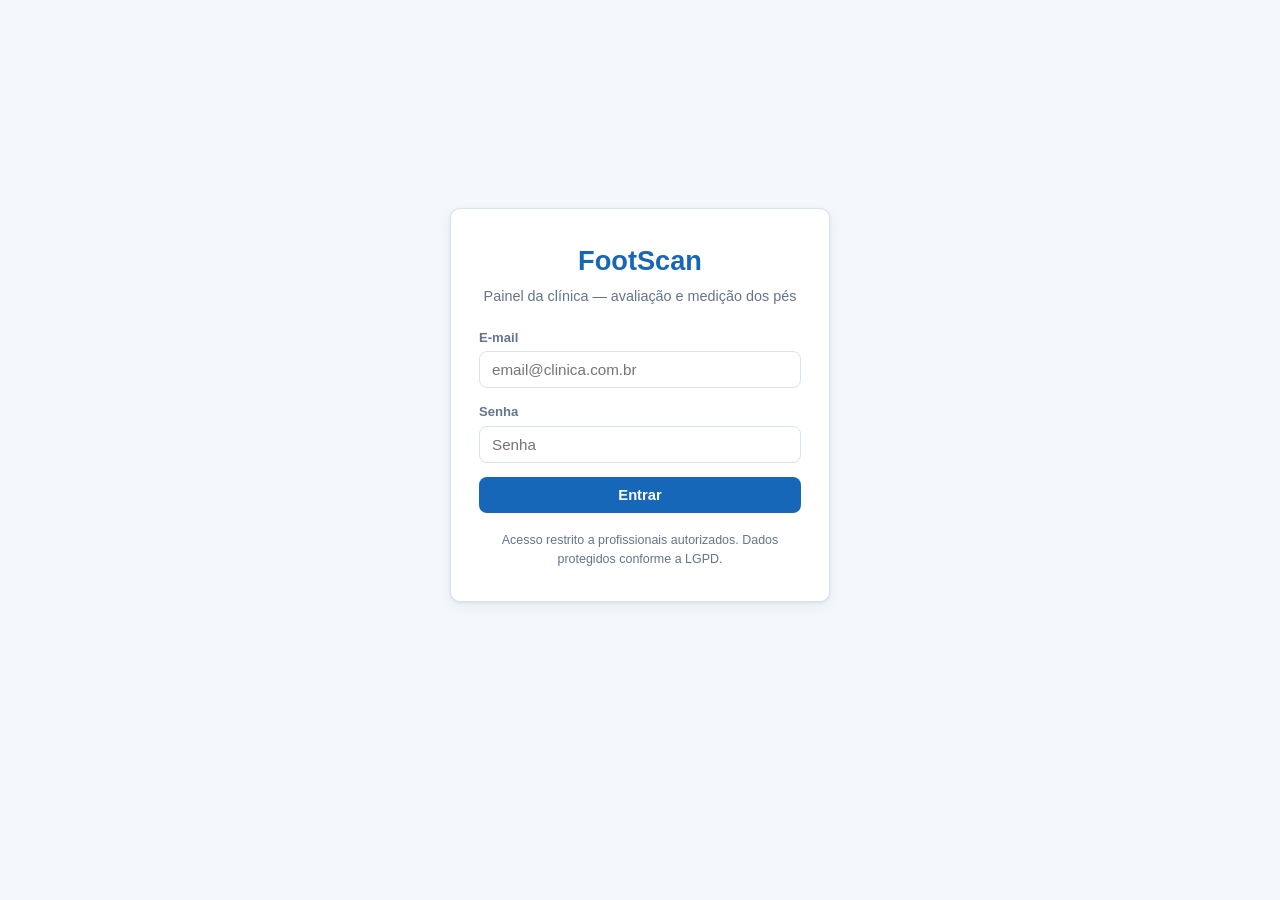
==== webpanel/index.html @ 43e922ce "Implementa FootScan — MVP 2D calibrado de escaneamento de pé Substitui o formulário antigo pelo proj" ====
<!DOCTYPE html>
<html lang="pt-BR">
<head>
  <meta charset="utf-8">
  <meta name="viewport" content="width=device-width, initial-scale=1">
  <title>FootScan — Painel da Clínica</title>
  <link rel="stylesheet" href="styles.css">
</head>
<body>
  <header id="topbar" class="topbar hidden">
    <div class="topbar-inner">
      <a class="brand" href="#/patients">
        <svg class="brand-icon" width="22" height="22" viewBox="0 0 24 24" aria-hidden="true">
          <ellipse cx="11" cy="14.5" rx="5.2" ry="7.5" fill="currentColor"/>
          <ellipse cx="12.5" cy="21.5" rx="3.4" ry="2.2" fill="currentColor"/>
          <circle cx="7.2" cy="4.6" r="1.7" fill="currentColor"/>
          <circle cx="11" cy="3.4" r="1.4" fill="currentColor"/>
          <circle cx="14.2" cy="3.8" r="1.2" fill="currentColor"/>
          <circle cx="16.8" cy="5" r="1" fill="currentColor"/>
        </svg>
        <span>FootScan</span>
      </a>
      <nav class="topbar-nav">
        <a href="#/patients">Pacientes</a>
      </nav>
      <div class="topbar-user">
        <span id="user-name" class="user-name"></span>
        <button id="btn-logout" class="btn btn-outline btn-sm" type="button">Sair</button>
      </div>
    </div>
  </header>

  <main id="view" class="view" aria-live="polite"></main>

  <div id="toast-container" class="toast-container" aria-live="assertive"></div>

  <noscript>
    <div class="noscript">Este painel requer JavaScript habilitado no navegador.</div>
  </noscript>

  <script src="app.js"></script>
</body>
</html>
---- webpanel/styles.css ----
/* FootScan — painel da clínica (azul/branco, responsivo, sem recursos externos) */

:root {
  --blue: #1667b8;
  --blue-dark: #0f4c8c;
  --blue-light: #e8f1fa;
  --bg: #f4f8fc;
  --card: #ffffff;
  --text: #1e2a36;
  --muted: #64748b;
  --border: #d7e3ef;
  --danger: #b3261e;
  --danger-bg: #fdecea;
  --warn: #8a6d1a;
  --warn-bg: #fdf6e3;
  --green: #2e7d32;
  --green-bg: #e8f5e9;
  --purple: #7b1fa2;
  --purple-bg: #f3e5f5;
  --radius: 10px;
  --shadow: 0 1px 3px rgba(16, 42, 67, 0.08), 0 4px 14px rgba(16, 42, 67, 0.06);
}

* { box-sizing: border-box; }

html, body {
  margin: 0;
  padding: 0;
}

body {
  font-family: "Segoe UI", Roboto, "Helvetica Neue", Arial, sans-serif;
  background: var(--bg);
  color: var(--text);
  font-size: 15px;
  line-height: 1.5;
  min-height: 100vh;
}

.hidden { display: none !important; }
.muted { color: var(--muted); }

h2, h3, h4 { margin: 0 0 8px; color: var(--blue-dark); }
h2 { font-size: 1.5rem; }
h3 { font-size: 1.1rem; }
h4 { font-size: 0.95rem; }

/* ---------------- topbar */

.topbar {
  background: var(--card);
  border-bottom: 1px solid var(--border);
  position: sticky;
  top: 0;
  z-index: 50;
}

.topbar-inner {
  max-width: 1100px;
  margin: 0 auto;
  padding: 10px 20px;
  display: flex;
  align-items: center;
  gap: 20px;
}

.brand {
  display: flex;
  align-items: center;
  gap: 8px;
  font-weight: 700;
  font-size: 1.15rem;
  color: var(--blue);
  text-decoration: none;
}

.brand-icon { color: var(--blue); }

.topbar-nav { flex: 1; }

.topbar-nav a {
  color: var(--text);
  text-decoration: none;
  padding: 6px 10px;
  border-radius: 6px;
}

.topbar-nav a:hover { background: var(--blue-light); color: var(--blue-dark); }

.topbar-user {
  display: flex;
  align-items: center;
  gap: 10px;
}

.user-name { color: var(--muted); font-size: 0.9rem; }

/* ---------------- layout */

.view {
  max-width: 1100px;
  margin: 0 auto;
  padding: 24px 20px 60px;
}

.page-header {
  display: flex;
  align-items: flex-start;
  justify-content: space-between;
  gap: 16px;
  flex-wrap: wrap;
  margin-bottom: 18px;
}

.back-link {
  color: var(--blue);
  text-decoration: none;
  font-size: 0.9rem;
  display: inline-block;
  margin-bottom: 4px;
}

.back-link:hover { text-decoration: underline; }

.card {
  background: var(--card);
  border: 1px solid var(--border);
  border-radius: var(--radius);
  box-shadow: var(--shadow);
  padding: 20px;
  margin-bottom: 18px;
}

.card-header {
  display: flex;
  align-items: center;
  justify-content: space-between;
  gap: 12px;
  flex-wrap: wrap;
  margin-bottom: 12px;
}

.card-header h3 { margin: 0; }

.card-header-actions {
  display: flex;
  align-items: center;
  gap: 10px;
  flex-wrap: wrap;
}

.empty {
  color: var(--muted);
  text-align: center;
  padding: 24px 10px;
  margin: 0;
}

/* ---------------- botões */

.btn {
  display: inline-flex;
  align-items: center;
  justify-content: center;
  gap: 6px;
  border-radius: 8px;
  border: 1px solid transparent;
  padding: 9px 16px;
  font-size: 0.92rem;
  font-weight: 600;
  cursor: pointer;
  transition: background 0.15s, border-color 0.15s, color 0.15s;
  font-family: inherit;
}

.btn:disabled {
  opacity: 0.55;
  cursor: not-allowed;
}

.btn-primary {
  background: var(--blue);
  color: #fff;
}

.btn-primary:hover:not(:disabled) { background: var(--blue-dark); }

.btn-outline {
  background: #fff;
  color: var(--blue);
  border-color: var(--blue);
}

.btn-outline:hover:not(:disabled) { background: var(--blue-light); }

.btn-sm { padding: 6px 12px; font-size: 0.85rem; }
.btn-block { width: 100%; }

/* ---------------- formulários */

input, select, textarea {
  width: 100%;
  padding: 9px 12px;
  border: 1px solid var(--border);
  border-radius: 8px;
  font-size: 0.95rem;
  font-family: inherit;
  color: var(--text);
  background: #fff;
}

input:focus, select:focus, textarea:focus {
  outline: none;
  border-color: var(--blue);
  box-shadow: 0 0 0 3px rgba(22, 103, 184, 0.15);
}

textarea { resize: vertical; }

.field {
  display: flex;
  flex-direction: column;
  gap: 4px;
}

.field-label {
  font-size: 0.82rem;
  font-weight: 600;
  color: var(--muted);
}

.form-grid {
  display: grid;
  grid-template-columns: 1fr 1fr;
  gap: 14px;
}

.span-2 { grid-column: span 2; }

.search-bar { margin-bottom: 14px; }

.search-input { max-width: 420px; }

/* ---------------- tabelas */

.table-wrap { overflow-x: auto; }

table {
  width: 100%;
  border-collapse: collapse;
  font-size: 0.92rem;
}

th {
  text-align: left;
  font-size: 0.75rem;
  text-transform: uppercase;
  letter-spacing: 0.04em;
  color: var(--muted);
  border-bottom: 2px solid var(--border);
  padding: 8px 10px;
  white-space: nowrap;
}

td {
  padding: 10px;
  border-bottom: 1px solid var(--border);
  vertical-align: middle;
}

tbody tr:last-child td { border-bottom: none; }

.row-link { cursor: pointer; }
.row-link:hover { background: var(--blue-light); }

.td-actions {
  white-space: nowrap;
  display: flex;
  gap: 8px;
  align-items: center;
}

.td-ellipsis {
  max-width: 220px;
  overflow: hidden;
  text-overflow: ellipsis;
  white-space: nowrap;
}

.td-num { text-align: right; white-space: nowrap; }

.measures-table td:first-child { color: var(--muted); }

.history-side {
  margin: 16px 0 6px;
  color: var(--text);
}

.delta {
  font-size: 0.8rem;
  color: var(--muted);
  white-space: nowrap;
}

.delta-pos { color: var(--blue-dark); }
.delta-neg { color: #b45309; }

/* ---------------- badges */

.badge {
  display: inline-block;
  padding: 3px 10px;
  border-radius: 999px;
  font-size: 0.75rem;
  font-weight: 700;
  white-space: nowrap;
  vertical-align: middle;
}

.badge-green { background: var(--green-bg); color: var(--green); }
.badge-yellow { background: var(--warn-bg); color: var(--warn); }
.badge-blue { background: var(--blue-light); color: var(--blue-dark); }
.badge-gray { background: #eef1f5; color: var(--muted); }
.badge-purple { background: var(--purple-bg); color: var(--purple); }

/* ---------------- estados: loading / erro / aviso */

.loading {
  display: flex;
  flex-direction: column;
  align-items: center;
  gap: 8px;
  padding: 30px 10px;
}

.spinner {
  width: 32px;
  height: 32px;
  border: 4px solid var(--blue-light);
  border-top-color: var(--blue);
  border-radius: 50%;
  animation: spin 0.8s linear infinite;
}

@keyframes spin { to { transform: rotate(360deg); } }

.error-box {
  background: var(--danger-bg);
  border: 1px solid #f2b8b5;
  color: var(--danger);
  border-radius: 8px;
  padding: 10px 14px;
  margin: 10px 0;
  font-size: 0.9rem;
}

.error-box .hint {
  margin: 8px 0 0;
  color: var(--text);
  font-size: 0.85rem;
}

.error-card { border-left: 4px solid var(--danger); }
.error-card h3 { color: var(--danger); }

.warn-box {
  background: var(--warn-bg);
  border: 1px solid #ecd9a0;
  color: var(--warn);
  border-radius: 8px;
  padding: 12px 14px;
  margin-bottom: 12px;
  font-size: 0.9rem;
  display: flex;
  align-items: center;
  gap: 8px;
  flex-wrap: wrap;
}

.error-text { color: var(--danger); }

/* ---------------- toasts */

.toast-container {
  position: fixed;
  bottom: 20px;
  right: 20px;
  display: flex;
  flex-direction: column;
  gap: 8px;
  z-index: 200;
  max-width: min(360px, calc(100vw - 40px));
}

.toast {
  background: var(--blue-dark);
  color: #fff;
  padding: 12px 16px;
  border-radius: 8px;
  box-shadow: var(--shadow);
  font-size: 0.9rem;
  animation: toast-in 0.25s ease-out;
}

.toast-error { background: var(--danger); }

.toast-out { opacity: 0; transition: opacity 0.3s; }

@keyframes toast-in {
  from { transform: translateY(10px); opacity: 0; }
  to { transform: translateY(0); opacity: 1; }
}

/* ---------------- modal */

.modal-overlay {
  position: fixed;
  inset: 0;
  background: rgba(16, 42, 67, 0.45);
  display: flex;
  align-items: center;
  justify-content: center;
  padding: 20px;
  z-index: 100;
}

.modal {
  background: var(--card);
  border-radius: var(--radius);
  box-shadow: 0 10px 40px rgba(16, 42, 67, 0.25);
  width: 100%;
  max-width: 560px;
  max-height: 90vh;
  display: flex;
  flex-direction: column;
}

.modal-header {
  display: flex;
  align-items: center;
  justify-content: space-between;
  padding: 16px 20px;
  border-bottom: 1px solid var(--border);
}

.modal-header h3 { margin: 0; }

.modal-close {
  background: none;
  border: none;
  font-size: 1.5rem;
  line-height: 1;
  color: var(--muted);
  cursor: pointer;
  padding: 2px 8px;
  border-radius: 6px;
}

.modal-close:hover { background: var(--blue-light); color: var(--blue-dark); }

.modal-body {
  padding: 20px;
  overflow-y: auto;
}

.modal-footer {
  display: flex;
  justify-content: flex-end;
  gap: 10px;
  padding: 14px 20px;
  border-top: 1px solid var(--border);
}

.consent-text {
  background: var(--blue-light);
  border-radius: 8px;
  padding: 14px;
  font-size: 0.9rem;
  margin-top: 0;
  text-align: justify;
}

/* ---------------- login */

.login-wrap {
  min-height: calc(100vh - 120px);
  display: flex;
  align-items: center;
  justify-content: center;
  padding: 20px 0;
}

.login-card {
  width: 100%;
  max-width: 380px;
  text-align: center;
  padding: 32px 28px;
}

.login-brand {
  font-size: 1.7rem;
  font-weight: 800;
  color: var(--blue);
}

.login-sub { margin-top: 4px; font-size: 0.9rem; }

.login-form {
  display: flex;
  flex-direction: column;
  gap: 14px;
  margin-top: 20px;
  text-align: left;
}

.login-footnote {
  font-size: 0.78rem;
  margin: 18px 0 0;
}

/* ---------------- paciente: info */

.info-grid {
  display: grid;
  grid-template-columns: repeat(auto-fit, minmax(180px, 1fr));
  gap: 12px 20px;
}

.info-item {
  display: flex;
  flex-direction: column;
  gap: 2px;
}

.info-label {
  font-size: 0.75rem;
  text-transform: uppercase;
  letter-spacing: 0.04em;
  color: var(--muted);
  font-weight: 600;
}

.info-value { font-size: 0.95rem; }

/* ---------------- exame */

.foot-grid {
  display: grid;
  grid-template-columns: repeat(auto-fit, minmax(340px, 1fr));
  gap: 18px;
  align-items: start;
}

.foot-card { margin-bottom: 0; }

.foot-card-content {
  display: flex;
  flex-direction: column;
  gap: 14px;
}

.overlay-box { text-align: center; }

.overlay-img {
  max-width: 100%;
  height: auto;
  border: 1px solid var(--border);
  border-radius: 8px;
  background: #fff;
}

.overlay-actions {
  margin-top: 10px;
  display: flex;
  justify-content: center;
  gap: 10px;
  flex-wrap: wrap;
}

.asym-card { border-left: 4px solid var(--blue); }

.asym-grid {
  display: grid;
  grid-template-columns: repeat(auto-fit, minmax(140px, 1fr));
  gap: 12px 20px;
}

.asym-item {
  display: flex;
  flex-direction: column;
  gap: 2px;
}

.asym-value {
  font-size: 1.15rem;
  font-weight: 700;
  color: var(--blue-dark);
}

.asym-high { color: #b45309; }

/* ---------------- ajuste manual (canvas) */

.lm-canvas {
  max-width: 100%;
  height: auto;
  border: 2px solid var(--blue);
  border-radius: 8px;
  background: #fff;
  touch-action: none;
  cursor: crosshair;
}

.lm-help {
  font-size: 0.85rem;
  text-align: left;
  margin: 0 0 10px;
}

.lm-legend {
  display: flex;
  flex-wrap: wrap;
  gap: 6px 14px;
  justify-content: center;
  margin-top: 8px;
  font-size: 0.8rem;
  color: var(--muted);
}

.lm-legend-item {
  display: inline-flex;
  align-items: center;
  gap: 5px;
}

.lm-dot {
  width: 10px;
  height: 10px;
  border-radius: 50%;
  display: inline-block;
}

/* ---------------- upload */

.upload-block {
  border-top: 1px dashed var(--border);
  padding-top: 14px;
}

.upload-block h4 { margin-bottom: 8px; }

.upload-row {
  display: flex;
  align-items: center;
  gap: 10px;
  flex-wrap: wrap;
  margin-bottom: 8px;
}

.file-input {
  position: absolute;
  width: 1px;
  height: 1px;
  opacity: 0;
  overflow: hidden;
  clip: rect(0 0 0 0);
}

.file-label { margin: 0; }

.file-name { font-size: 0.85rem; word-break: break-all; }

.upload-preview { margin: 8px 0; }

.preview-img {
  max-width: 100%;
  max-height: 260px;
  border: 1px solid var(--border);
  border-radius: 8px;
}

/* ---------------- noscript */

.noscript {
  max-width: 500px;
  margin: 60px auto;
  padding: 20px;
  background: var(--warn-bg);
  color: var(--warn);
  border-radius: var(--radius);
  text-align: center;
}

/* ---------------- responsivo */

@media (max-width: 720px) {
  .view { padding: 16px 12px 50px; }
  .topbar-inner { padding: 8px 12px; gap: 10px; flex-wrap: wrap; }
  .topbar-nav { order: 3; flex-basis: 100%; }
  .user-name { display: none; }
  .form-grid { grid-template-columns: 1fr; }
  .span-2 { grid-column: span 1; }
  .page-header { flex-direction: column; align-items: stretch; }
  .page-header .btn { width: 100%; }
  .card { padding: 14px; }
  .td-actions { flex-direction: column; align-items: stretch; }
  table { font-size: 0.85rem; }
  th, td { padding: 7px 6px; }
}
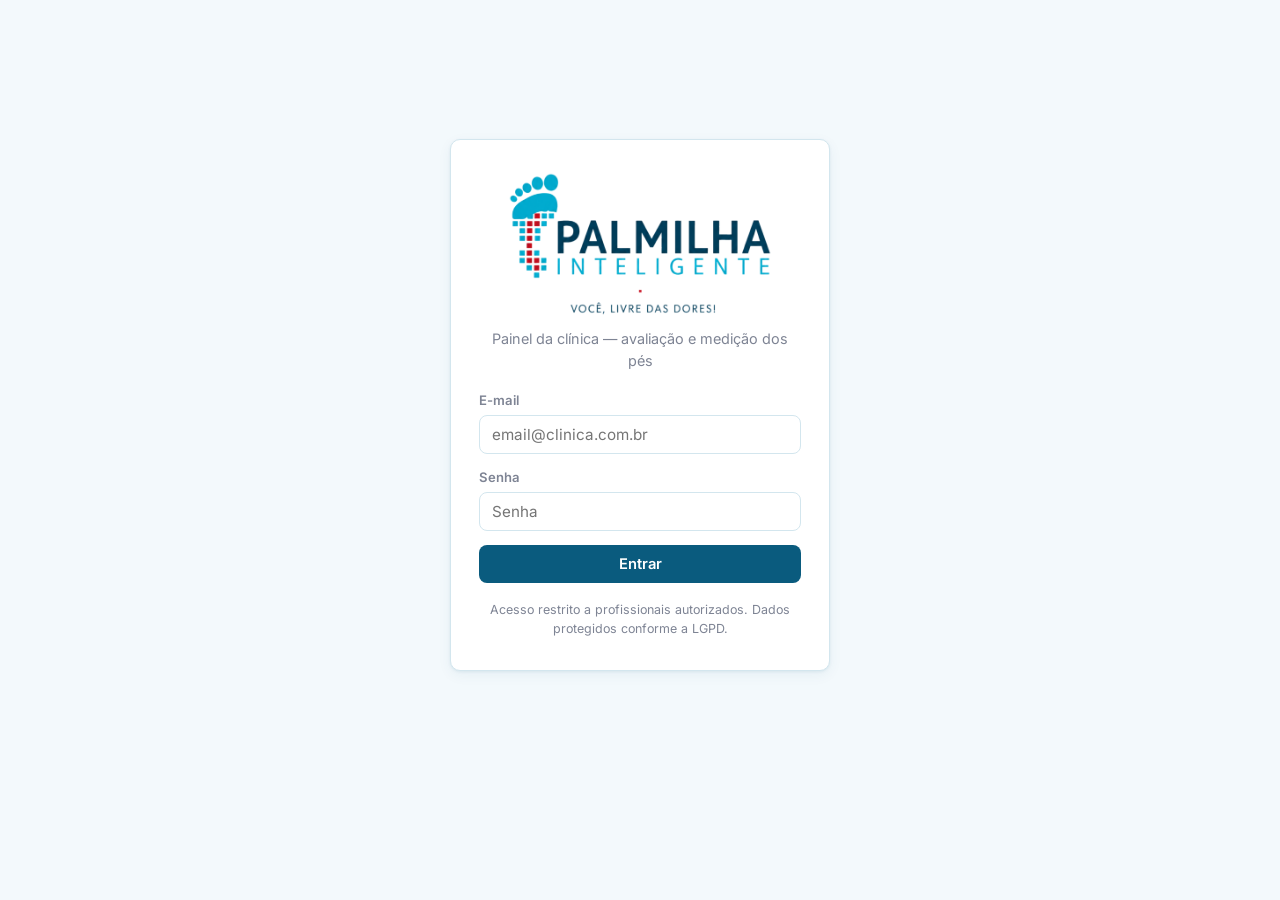
==== commit 98313ab4: "Aplica a identidade visual do Manual de Marca Palmilha Inteligente - Logo oficial extraído do manual" ====
--- a/webpanel/index.html
+++ b/webpanel/index.html
@@ -3,22 +3,14 @@
 <head>
   <meta charset="utf-8">
   <meta name="viewport" content="width=device-width, initial-scale=1">
-  <title>FootScan — Painel da Clínica</title>
+  <title>Palmilha Inteligente — Painel da Clínica</title>
   <link rel="stylesheet" href="styles.css">
 </head>
 <body>
   <header id="topbar" class="topbar hidden">
     <div class="topbar-inner">
-      <a class="brand" href="#/patients">
-        <svg class="brand-icon" width="22" height="22" viewBox="0 0 24 24" aria-hidden="true">
-          <ellipse cx="11" cy="14.5" rx="5.2" ry="7.5" fill="currentColor"/>
-          <ellipse cx="12.5" cy="21.5" rx="3.4" ry="2.2" fill="currentColor"/>
-          <circle cx="7.2" cy="4.6" r="1.7" fill="currentColor"/>
-          <circle cx="11" cy="3.4" r="1.4" fill="currentColor"/>
-          <circle cx="14.2" cy="3.8" r="1.2" fill="currentColor"/>
-          <circle cx="16.8" cy="5" r="1" fill="currentColor"/>
-        </svg>
-        <span>FootScan</span>
+      <a class="brand" href="#/patients" aria-label="Palmilha Inteligente — início">
+        <img class="brand-img" src="brand/logo-mark.png" alt="Palmilha Inteligente">
       </a>
       <nav class="topbar-nav">
         <a href="#/patients">Pacientes</a>
--- a/webpanel/styles.css
+++ b/webpanel/styles.css
@@ -1,16 +1,57 @@
-/* FootScan — painel da clínica (azul/branco, responsivo, sem recursos externos) */
+/* Palmilha Inteligente — painel da clínica (responsivo, sem recursos externos)
+   Identidade visual conforme o Manual de Marca:
+   Azul Petróleo #0A5B7E · Turquesa #1EC7E6 / #49D7EE · Vermelho Destaque #D73045
+   Cinza Institucional #7E8494 · Tipografia: Montserrat (títulos) + Inter (texto) */
+
+@font-face {
+  font-family: 'Montserrat';
+  font-weight: 600;
+  font-style: normal;
+  font-display: swap;
+  src: url('fonts/Montserrat-600.woff2') format('woff2');
+}
+@font-face {
+  font-family: 'Montserrat';
+  font-weight: 700;
+  font-style: normal;
+  font-display: swap;
+  src: url('fonts/Montserrat-700.woff2') format('woff2');
+}
+@font-face {
+  font-family: 'Inter';
+  font-weight: 400;
+  font-style: normal;
+  font-display: swap;
+  src: url('fonts/Inter-400.woff2') format('woff2');
+}
+@font-face {
+  font-family: 'Inter';
+  font-weight: 500;
+  font-style: normal;
+  font-display: swap;
+  src: url('fonts/Inter-500.woff2') format('woff2');
+}
+@font-face {
+  font-family: 'Inter';
+  font-weight: 600;
+  font-style: normal;
+  font-display: swap;
+  src: url('fonts/Inter-600.woff2') format('woff2');
+}
 
 :root {
-  --blue: #1667b8;
-  --blue-dark: #0f4c8c;
-  --blue-light: #e8f1fa;
-  --bg: #f4f8fc;
+  --blue: #0a5b7e;          /* Azul Petróleo — elementos principais */
+  --blue-dark: #07445e;
+  --blue-light: #e6f6fb;    /* fundo suave derivado do turquesa */
+  --turquoise: #1ec7e6;     /* Turquesa Principal — destaques gráficos */
+  --turquoise-2: #49d7ee;   /* Turquesa Secundário — áreas de apoio */
+  --bg: #f3f9fc;
   --card: #ffffff;
-  --text: #1e2a36;
-  --muted: #64748b;
-  --border: #d7e3ef;
-  --danger: #b3261e;
-  --danger-bg: #fdecea;
+  --text: #16323f;
+  --muted: #7e8494;         /* Cinza Institucional */
+  --border: #d3e6ee;
+  --danger: #d73045;        /* Vermelho Destaque — alertas e ênfase */
+  --danger-bg: #fbeaed;
   --warn: #8a6d1a;
   --warn-bg: #fdf6e3;
   --green: #2e7d32;
@@ -18,7 +59,9 @@
   --purple: #7b1fa2;
   --purple-bg: #f3e5f5;
   --radius: 10px;
-  --shadow: 0 1px 3px rgba(16, 42, 67, 0.08), 0 4px 14px rgba(16, 42, 67, 0.06);
+  --font-display: 'Montserrat', 'Inter', system-ui, sans-serif;
+  --font-body: 'Inter', system-ui, "Segoe UI", Roboto, sans-serif;
+  --shadow: 0 1px 3px rgba(10, 91, 126, 0.08), 0 4px 14px rgba(10, 91, 126, 0.06);
 }
 
 * { box-sizing: border-box; }
@@ -29,7 +72,7 @@
 }
 
 body {
-  font-family: "Segoe UI", Roboto, "Helvetica Neue", Arial, sans-serif;
+  font-family: var(--font-body);
   background: var(--bg);
   color: var(--text);
   font-size: 15px;
@@ -40,7 +83,7 @@
 .hidden { display: none !important; }
 .muted { color: var(--muted); }
 
-h2, h3, h4 { margin: 0 0 8px; color: var(--blue-dark); }
+h2, h3, h4 { margin: 0 0 8px; color: var(--blue-dark); font-family: var(--font-display); font-weight: 700; }
 h2 { font-size: 1.5rem; }
 h3 { font-size: 1.1rem; }
 h4 { font-size: 0.95rem; }
@@ -67,14 +110,14 @@
 .brand {
   display: flex;
   align-items: center;
-  gap: 8px;
-  font-weight: 700;
-  font-size: 1.15rem;
-  color: var(--blue);
   text-decoration: none;
 }
 
-.brand-icon { color: var(--blue); }
+.brand-img {
+  height: 38px;
+  width: auto;
+  display: block;
+}
 
 .topbar-nav { flex: 1; }
 
@@ -211,8 +254,8 @@
 
 input:focus, select:focus, textarea:focus {
   outline: none;
-  border-color: var(--blue);
-  box-shadow: 0 0 0 3px rgba(22, 103, 184, 0.15);
+  border-color: var(--turquoise);
+  box-shadow: 0 0 0 3px rgba(30, 199, 230, 0.22);
 }
 
 textarea { resize: vertical; }
@@ -337,7 +380,7 @@
   width: 32px;
   height: 32px;
   border: 4px solid var(--blue-light);
-  border-top-color: var(--blue);
+  border-top-color: var(--turquoise);
   border-radius: 50%;
   animation: spin 0.8s linear infinite;
 }
@@ -497,13 +540,14 @@
   padding: 32px 28px;
 }
 
-.login-brand {
-  font-size: 1.7rem;
-  font-weight: 800;
-  color: var(--blue);
-}
-
-.login-sub { margin-top: 4px; font-size: 0.9rem; }
+.login-logo-img {
+  width: min(280px, 82%);
+  height: auto;
+  display: block;
+  margin: 0 auto;
+}
+
+.login-sub { margin-top: 12px; font-size: 0.9rem; }
 
 .login-form {
   display: flex;
@@ -577,7 +621,7 @@
   flex-wrap: wrap;
 }
 
-.asym-card { border-left: 4px solid var(--blue); }
+.asym-card { border-left: 4px solid var(--turquoise); }
 
 .asym-grid {
   display: grid;
@@ -604,7 +648,7 @@
 .lm-canvas {
   max-width: 100%;
   height: auto;
-  border: 2px solid var(--blue);
+  border: 2px solid var(--turquoise);
   border-radius: 8px;
   background: #fff;
   touch-action: none;
